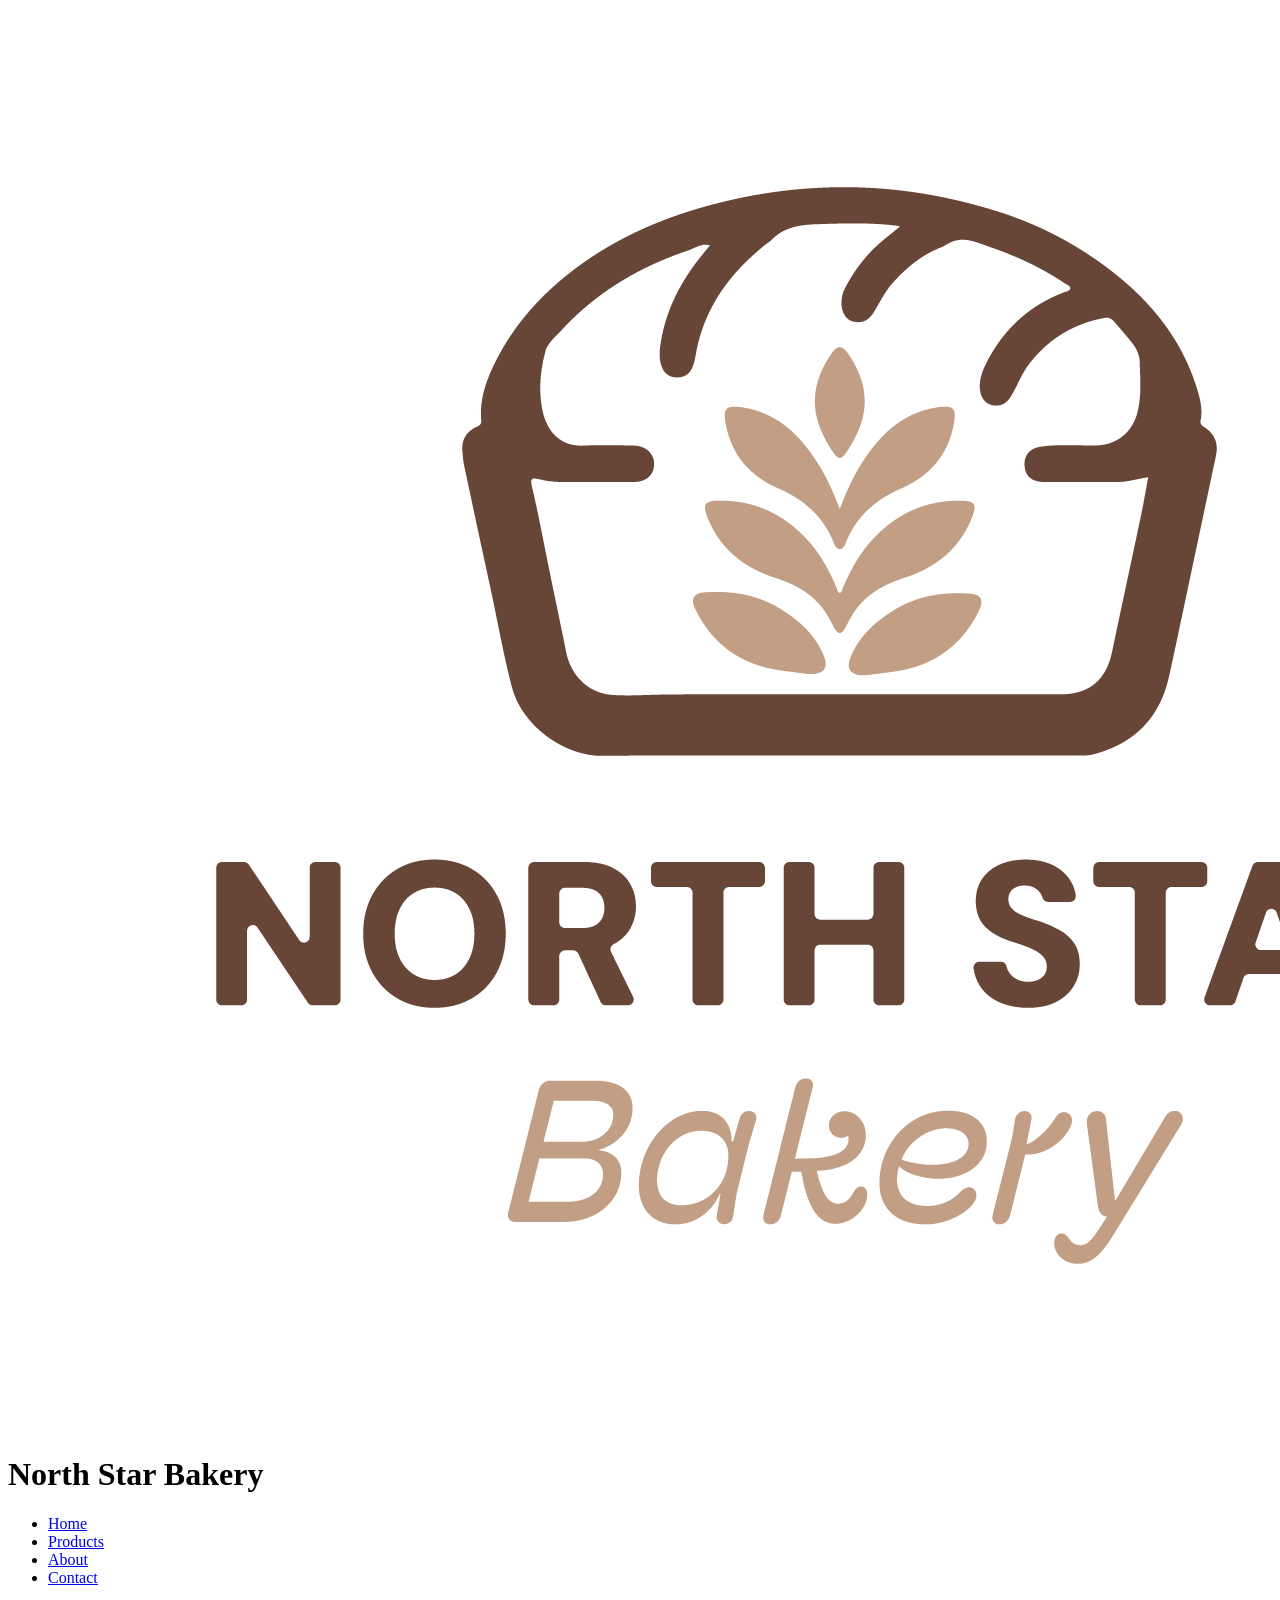
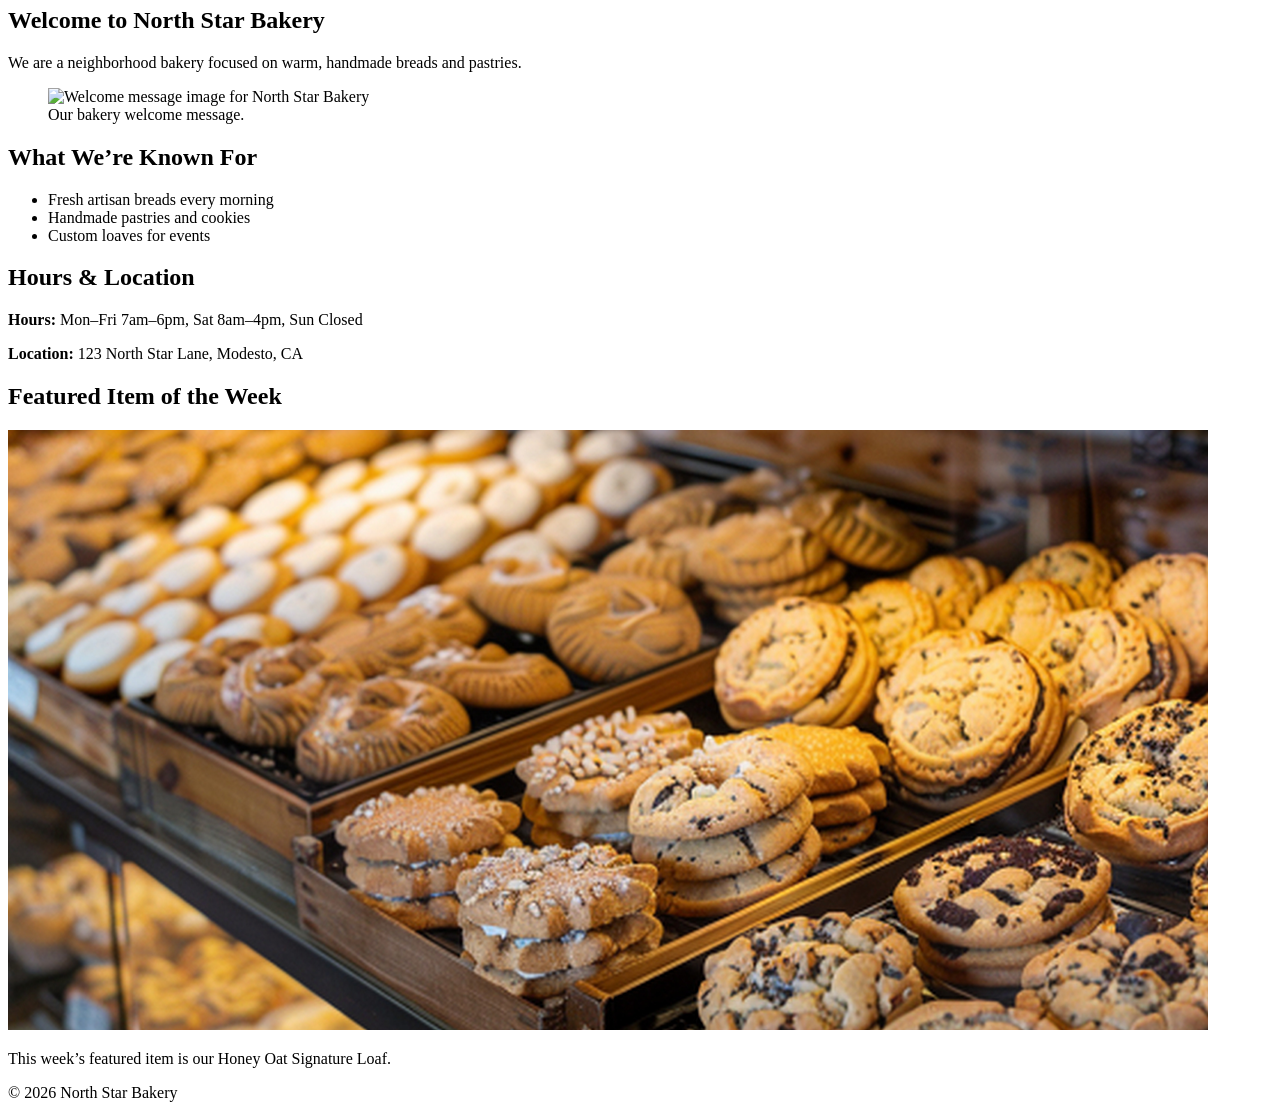
==== index.html @ 52bb75e8 "Add files via upload" ====
<!DOCTYPE html>
<html lang="en">
<head>
  <meta charset="UTF-8">
  <title>North Star Bakery - Home</title>
</head>
<body>
  <header>
    <img src="bakery-logo_c.png" alt="North Star Bakery logo with bread and wheat">
    <h1>North Star Bakery</h1>
    <nav>
      <ul>
        <li><a href="index.html">Home</a></li>
        <li><a href="products.html">Products</a></li>
        <li><a href="about.html">About</a></li>
        <li><a href="contact.html">Contact</a></li>
      </ul>
    </nav>
  </header>

  <main>
    <section>
      <h2>Welcome to North Star Bakery</h2>
      <p>We are a neighborhood bakery focused on warm, handmade breads and pastries.</p>

      <figure>
        <img src="bakery-welcome_c.mp3" alt="Welcome message image for North Star Bakery">
        <figcaption>Our bakery welcome message.</figcaption>
      </figure>
    </section>

    <section>
      <h2>What We’re Known For</h2>
      <ul>
        <li>Fresh artisan breads every morning</li>
        <li>Handmade pastries and cookies</li>
        <li>Custom loaves for events</li>
      </ul>
    </section>

    <section>
      <h2>Hours & Location</h2>
      <p><strong>Hours:</strong> Mon–Fri 7am–6pm, Sat 8am–4pm, Sun Closed</p>
      <p><strong>Location:</strong> 123 North Star Lane, Modesto, CA</p>
    </section>

    <section>
      <h2>Featured Item of the Week</h2>

      <picture>
        <source srcset="bakery-feature-large_c.png" media="(min-width: 768px)">
        <source srcset="bakery-feature-small_c.png" media="(max-width: 767px)">
        <img src="bakery-feature-large_c.png" alt="Featured bakery item displayed behind glass">
      </picture>

      <p>This week’s featured item is our Honey Oat Signature Loaf.</p>
    </section>
  </main>

  <footer>
    <p>&copy; 2026 North Star Bakery</p>
  </footer>
</body>
</html>
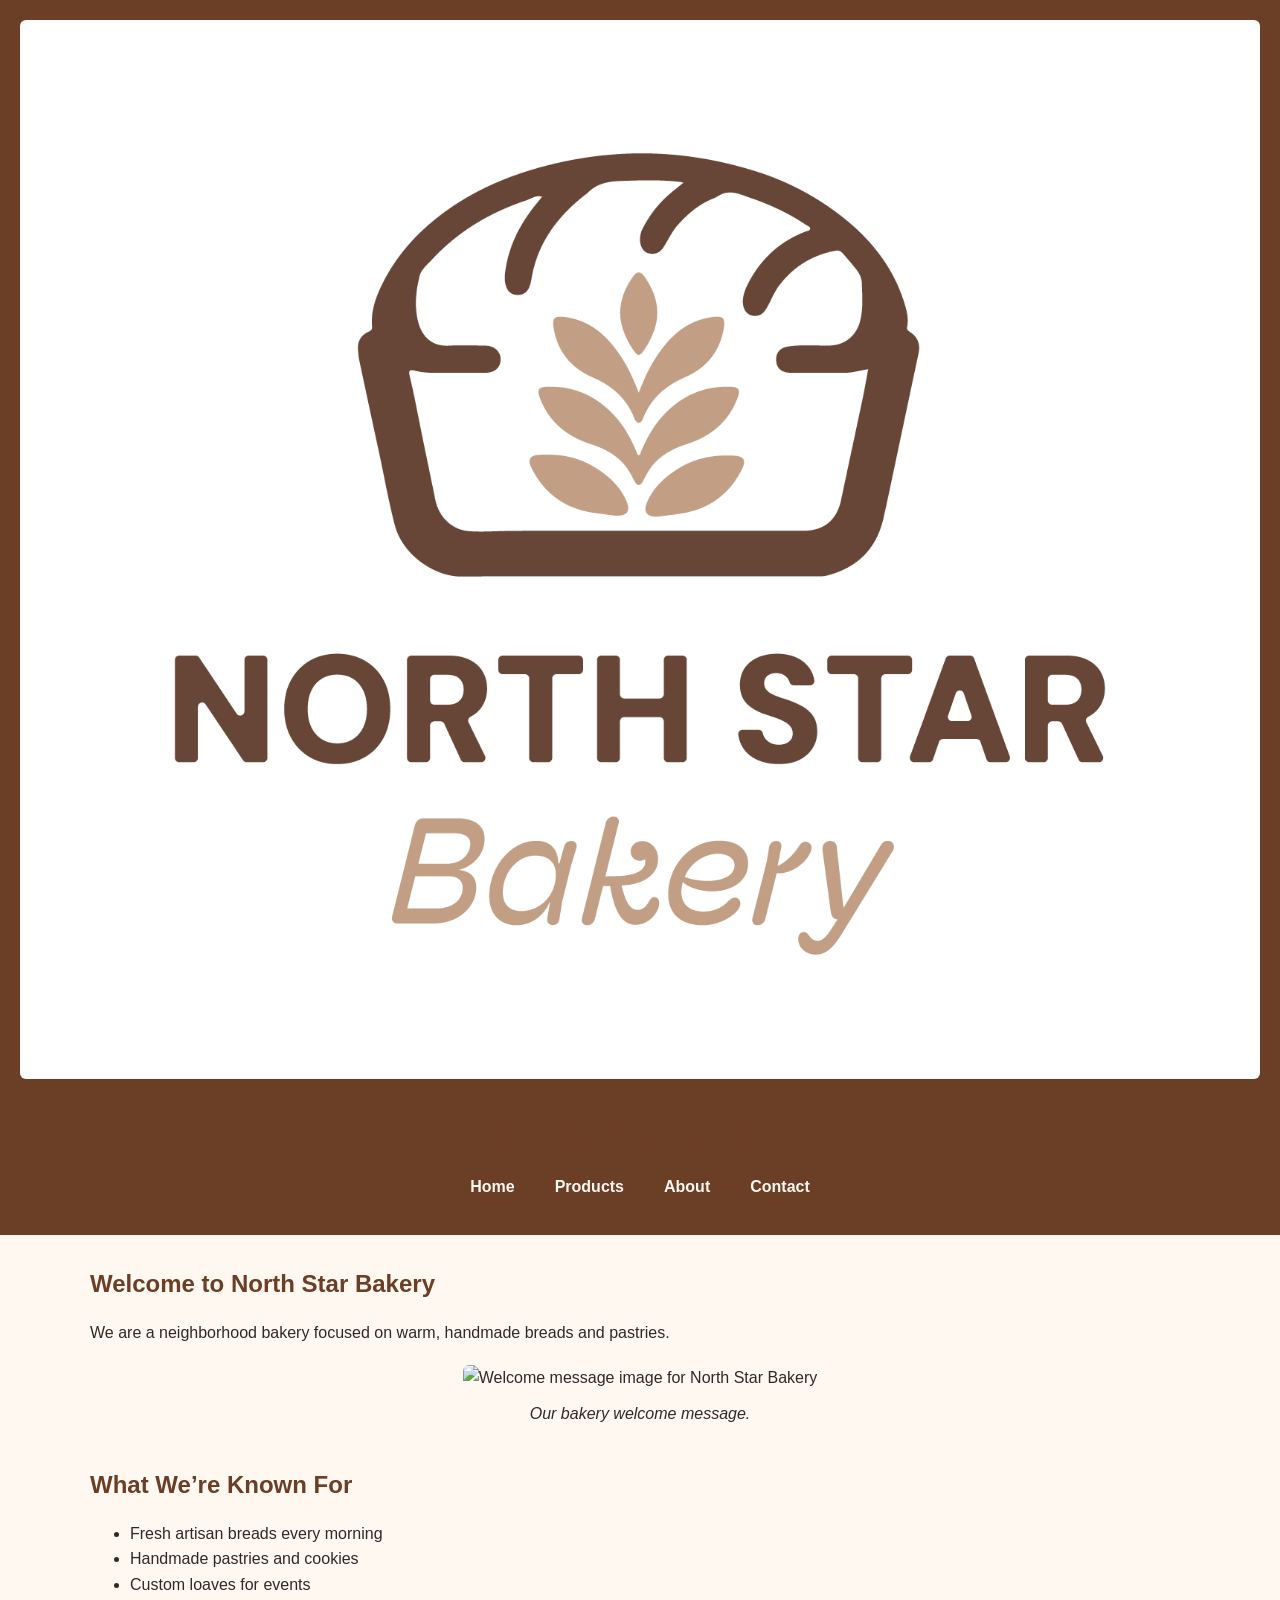
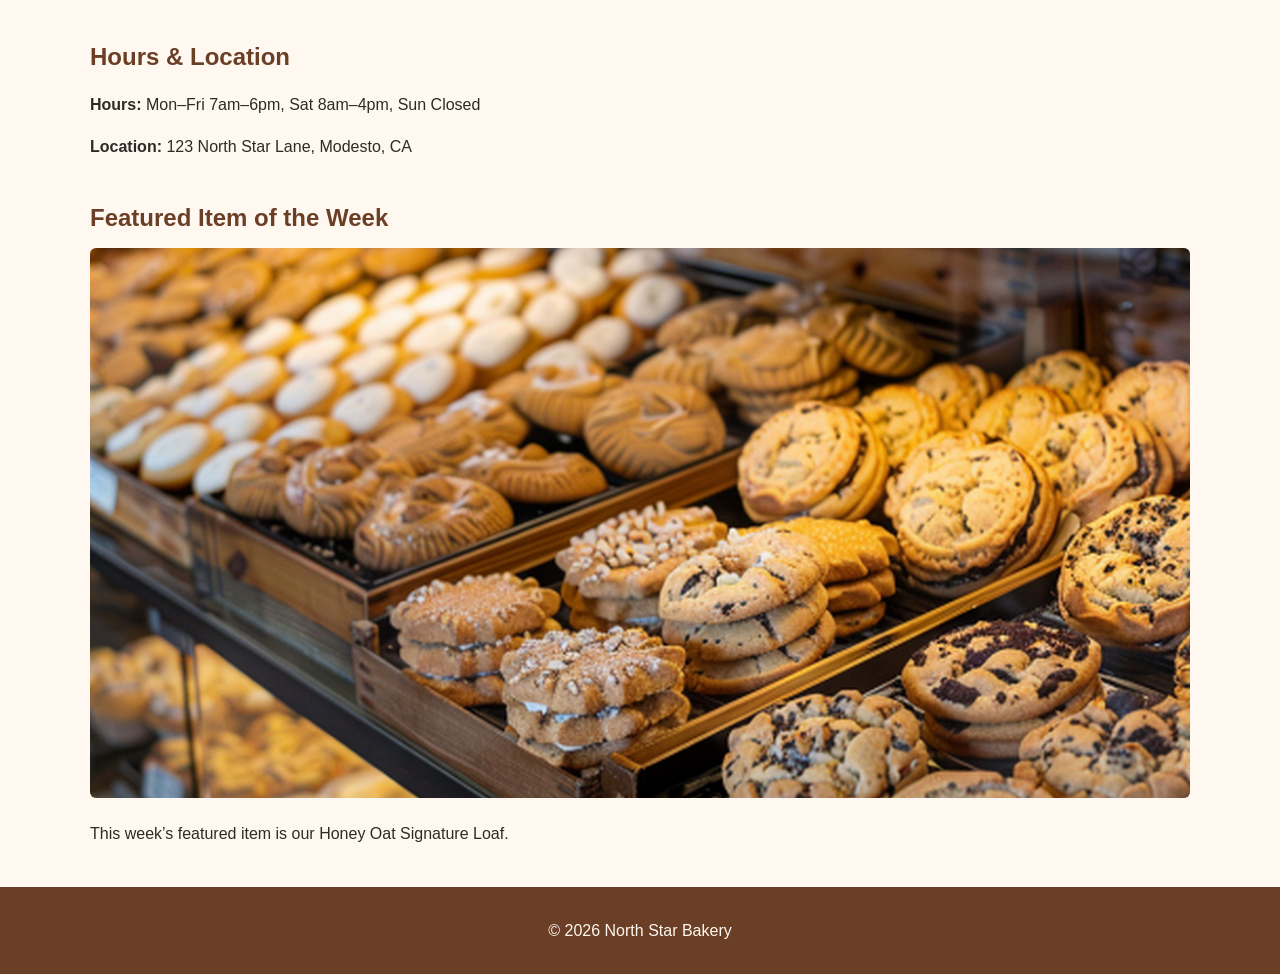
==== commit 79461e16: "Update index.html" ====
--- a/index.html
+++ b/index.html
@@ -3,6 +3,7 @@
 <head>
   <meta charset="UTF-8">
   <title>North Star Bakery - Home</title>
+    <link rel="stylesheet" href="styles.css">
 </head>
 <body>
   <header>
--- a/styles.css
+++ b/styles.css
@@ -0,0 +1,175 @@
+/* ------------------------------
+   Global Styles
+------------------------------ */
+
+html {
+  font-family: 'Open Sans', Arial, sans-serif;
+  background-color: #FFF8F0; /* cream */
+  color: #2F2A26; /* charcoal */
+}
+
+body {
+  margin: 0;
+  padding: 0;
+  line-height: 1.6;
+}
+
+/* ------------------------------
+   Typography
+------------------------------ */
+
+h1, h2, h3 {
+  font-family: 'Montserrat', sans-serif;
+  color: #6B3E26; /* brown */
+  margin-bottom: 10px;
+}
+
+p, li, label {
+  font-size: 1rem;
+}
+
+/* ------------------------------
+   Header & Navigation
+------------------------------ */
+
+header {
+  background-color: #6B3E26; /* brown */
+  color: #FFF8F0; /* cream */
+  padding: 20px;
+  text-align: center;
+}
+
+nav ul {
+  list-style: none;
+  padding: 0;
+  margin-top: 15px;
+  display: flex;
+  justify-content: center;
+  gap: 20px;
+}
+
+nav a {
+  color: #FFF8F0;
+  text-decoration: none;
+  font-weight: bold;
+}
+
+nav a:hover {
+  color: #D88C5A; /* peach */
+}
+
+/* ------------------------------
+   Main Content
+------------------------------ */
+
+main {
+  max-width: 900px;
+  margin: 30px auto;
+  padding: 0 20px;
+}
+
+section {
+  margin-bottom: 40px;
+}
+
+/* ------------------------------
+   Images
+------------------------------ */
+
+img {
+  max-width: 100%;
+  border-radius: 6px;
+}
+
+/* ------------------------------
+   Figure
+------------------------------ */
+
+figure {
+  margin: 20px 0;
+  text-align: center;
+}
+
+figcaption {
+  font-style: italic;
+  margin-top: 10px;
+}
+
+/* ------------------------------
+   Forms
+------------------------------ */
+
+form {
+  background-color: #FFF8F0;
+  padding: 20px;
+  border: 2px solid #6B3E26;
+  border-radius: 8px;
+}
+
+fieldset {
+  border: 2px solid #6B3E26;
+  padding: 15px;
+  margin-bottom: 20px;
+}
+
+legend {
+  font-weight: bold;
+  color: #6B3E26;
+}
+
+label {
+  display: block;
+  margin-top: 10px;
+}
+
+input, select, textarea {
+  width: 100%;
+  padding: 8px;
+  margin-top: 5px;
+  border: 1px solid #6B3E26;
+  border-radius: 4px;
+}
+
+button {
+  background-color: #D88C5A; /* peach */
+  color: #FFF8F0;
+  padding: 12px 20px;
+  border: none;
+  border-radius: 6px;
+  font-size: 1rem;
+  cursor: pointer;
+}
+
+button:hover {
+  background-color: #6B3E26; /* brown */
+}
+
+/* ------------------------------
+   Footer
+------------------------------ */
+
+footer {
+  background-color: #6B3E26;
+  color: #FFF8F0;
+  text-align: center;
+  padding: 15px;
+  margin-top: 40px;
+}
+
+/* ------------------------------
+   Responsive Layout
+------------------------------ */
+
+@media (min-width: 768px) {
+  nav ul {
+    gap: 40px;
+  }
+
+  main {
+    max-width: 1100px;
+  }
+
+  form {
+    padding: 30px;
+  }
+}
